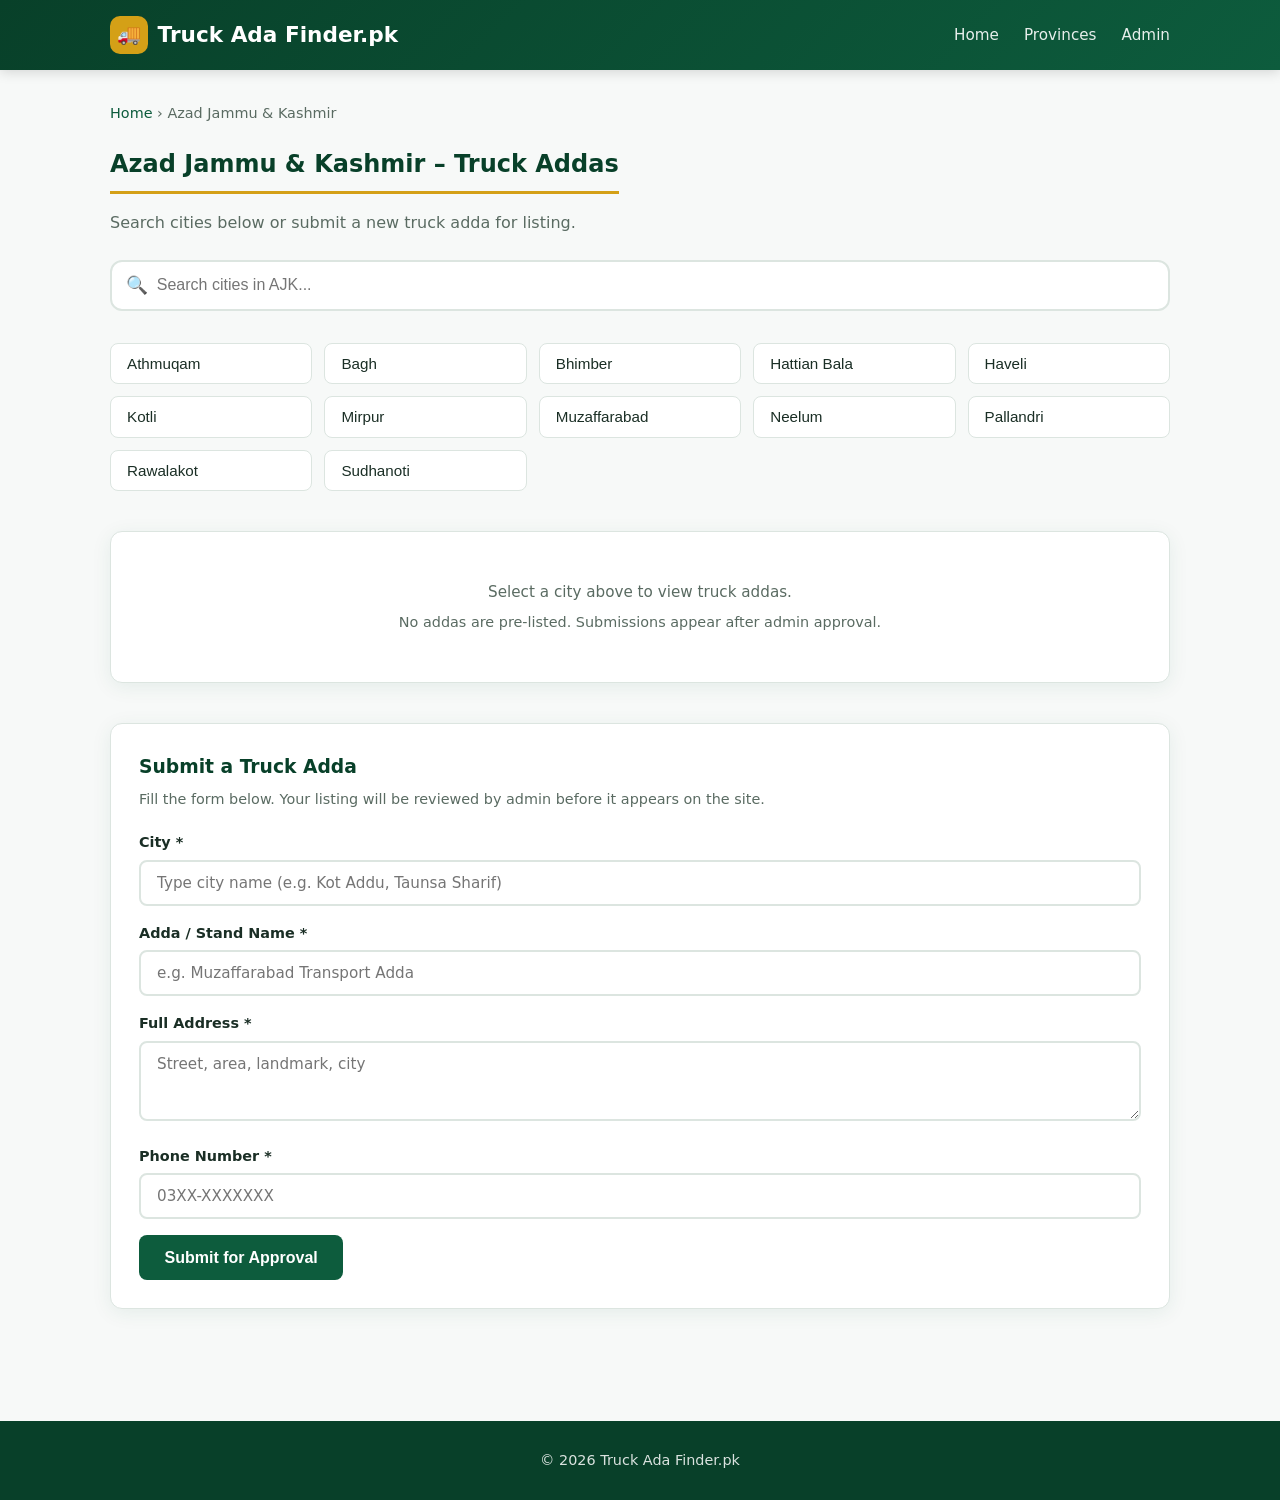
==== ajk.html @ 23ce1499 "Add files via upload" ====
<!DOCTYPE html>
<html lang="en">
<head>
  <meta charset="UTF-8">
  <meta name="viewport" content="width=device-width, initial-scale=1.0">
  <title>Azad Jammu & Kashmir – Truck Ada Finder.pk</title>
  <link rel="stylesheet" href="styles.css">
</head>
<body>
  <header class="header">
    <div class="header-inner">
      <a href="index.html" class="logo">
        <span class="logo-icon">🚚</span>
        Truck Ada Finder.pk
      </a>
      <nav class="nav">
        <a href="index.html">Home</a>
        <a href="index.html#provinces">Provinces</a>
        <a href="admin.html">Admin</a>
      </nav>
    </div>
  </header>

  <main class="container">
    <div class="breadcrumb">
      <a href="index.html">Home</a> › Azad Jammu & Kashmir
    </div>

    <h1 class="section-title">Azad Jammu & Kashmir – Truck Addas</h1>
    <p style="color:var(--text-muted); margin-bottom:0.5rem;">Search cities below or submit a new truck adda for listing.</p>

    <div class="search-box">
      <input type="text" id="citySearch" placeholder="Search cities in AJK..." autocomplete="off">
    </div>

    <div class="cities-list" id="citiesList"></div>

    <div class="adda-section" id="addaSection">
      <div class="empty-state">
        <p>Select a city above to view truck addas.</p>
        <p style="margin-top:0.4rem; font-size:0.9rem;">No addas are pre-listed. Submissions appear after admin approval.</p>
      </div>
    </div>

    <div class="form-card">
      <h3>Submit a Truck Adda</h3>
      <p class="form-desc">Fill the form below. Your listing will be reviewed by admin before it appears on the site.</p>

      <form id="addaForm">
        <div class="form-group">
          <label for="cityInput">City *</label>
          <input type="text" id="cityInput" list="cityDatalist" required placeholder="Type city name (e.g. Kot Addu, Taunsa Sharif)" autocomplete="off">
          <datalist id="cityDatalist"></datalist>
        </div>
        <div class="form-group">
          <label for="addaName">Adda / Stand Name *</label>
          <input type="text" id="addaName" required placeholder="e.g. Muzaffarabad Transport Adda">
        </div>
        <div class="form-group">
          <label for="addaAddress">Full Address *</label>
          <textarea id="addaAddress" required placeholder="Street, area, landmark, city"></textarea>
        </div>
        <div class="form-group">
          <label for="addaPhone">Phone Number *</label>
          <input type="tel" id="addaPhone" required placeholder="03XX-XXXXXXX">
        </div>
        <button type="submit" class="btn">Submit for Approval</button>
      </form>
      <div class="success-msg" id="successMsg">
        ✅ Thank you! Your truck adda has been submitted successfully. It will appear on the site after admin approval.
      </div>
    </div>
  </main>

  <footer class="footer">
    <p>&copy; 2026 Truck Ada Finder.pk</p>
  </footer>

  <script src="app.js"></script>
  <script>
    const ajkCities = [
      "Muzaffarabad", "Mirpur", "Kotli", "Rawalakot", "Bagh", "Pallandri",
      "Hattian Bala", "Neelum", "Haveli", "Sudhanoti", "Bhimber", "Athmuqam"
    ];
    initProvincePage("ajk", ajkCities);
  </script>
</body>
</html>
---- styles.css ----
:root {
  --primary: #0d5c3d;
  --primary-dark: #084029;
  --primary-light: #167a52;
  --accent: #d4a017;
  --accent-hover: #b8860b;
  --bg: #f7f9f8;
  --card: #ffffff;
  --text: #1a2e25;
  --text-muted: #5a6b62;
  --border: #dce5e0;
  --success: #0d9488;
  --shadow: 0 4px 20px rgba(13, 92, 61, 0.08);
  --radius: 12px;
}

* {
  margin: 0;
  padding: 0;
  box-sizing: border-box;
}

body {
  font-family: 'Segoe UI', system-ui, -apple-system, sans-serif;
  background: var(--bg);
  color: var(--text);
  line-height: 1.6;
  min-height: 100vh;
}

/* Header */
.header {
  background: linear-gradient(135deg, var(--primary-dark), var(--primary));
  color: white;
  padding: 1rem 0;
  box-shadow: 0 2px 12px rgba(0,0,0,0.15);
  position: sticky;
  top: 0;
  z-index: 100;
}

.header-inner {
  max-width: 1100px;
  margin: 0 auto;
  padding: 0 1.25rem;
  display: flex;
  align-items: center;
  justify-content: space-between;
  flex-wrap: wrap;
  gap: 0.75rem;
}

.logo {
  display: flex;
  align-items: center;
  gap: 0.6rem;
  text-decoration: none;
  color: white;
  font-weight: 700;
  font-size: 1.35rem;
}

.logo-icon {
  background: var(--accent);
  width: 38px;
  height: 38px;
  border-radius: 10px;
  display: flex;
  align-items: center;
  justify-content: center;
  font-size: 1.2rem;
}

.nav a {
  color: rgba(255,255,255,0.9);
  text-decoration: none;
  margin-left: 1.25rem;
  font-size: 0.95rem;
  transition: color 0.2s;
}

.nav a:hover {
  color: var(--accent);
}

/* Hero */
.hero {
  background: linear-gradient(160deg, var(--primary-dark) 0%, var(--primary) 50%, #0a4a32 100%);
  color: white;
  padding: 3.5rem 1.25rem 4rem;
  text-align: center;
}

.hero h1 {
  font-size: clamp(1.8rem, 4vw, 2.6rem);
  margin-bottom: 0.75rem;
  font-weight: 800;
}

.hero p {
  font-size: 1.1rem;
  opacity: 0.92;
  max-width: 560px;
  margin: 0 auto 1.5rem;
}

.badge {
  display: inline-block;
  background: rgba(212, 160, 23, 0.25);
  border: 1px solid var(--accent);
  color: #f5e6b8;
  padding: 0.3rem 0.9rem;
  border-radius: 50px;
  font-size: 0.85rem;
  margin-bottom: 1rem;
}

/* Container */
.container {
  max-width: 1100px;
  margin: 0 auto;
  padding: 2rem 1.25rem;
}

/* Province Cards Grid */
.province-grid {
  display: grid;
  grid-template-columns: repeat(auto-fill, minmax(260px, 1fr));
  gap: 1.25rem;
  margin-top: -2.5rem;
  position: relative;
  z-index: 10;
}

.province-card {
  background: var(--card);
  border-radius: var(--radius);
  padding: 1.5rem;
  box-shadow: var(--shadow);
  border: 1px solid var(--border);
  transition: transform 0.2s, box-shadow 0.2s;
  text-decoration: none;
  color: inherit;
  display: block;
}

.province-card:hover {
  transform: translateY(-4px);
  box-shadow: 0 8px 28px rgba(13, 92, 61, 0.14);
  border-color: var(--primary-light);
}

.province-card h2 {
  font-size: 1.25rem;
  color: var(--primary);
  margin-bottom: 0.35rem;
}

.province-card p {
  color: var(--text-muted);
  font-size: 0.9rem;
}

.province-card .arrow {
  margin-top: 0.9rem;
  color: var(--accent);
  font-weight: 600;
  font-size: 0.9rem;
}

/* Section titles */
.section-title {
  font-size: 1.5rem;
  color: var(--primary-dark);
  margin-bottom: 1rem;
  padding-bottom: 0.5rem;
  border-bottom: 3px solid var(--accent);
  display: inline-block;
}

/* Search */
.search-box {
  margin: 1.5rem 0 2rem;
  position: relative;
}

.search-box input {
  width: 100%;
  padding: 0.9rem 1.1rem 0.9rem 2.8rem;
  border: 2px solid var(--border);
  border-radius: var(--radius);
  font-size: 1rem;
  background: white;
  transition: border-color 0.2s;
}

.search-box input:focus {
  outline: none;
  border-color: var(--primary);
}

.search-box::before {
  content: "🔍";
  position: absolute;
  left: 1rem;
  top: 50%;
  transform: translateY(-50%);
  font-size: 1.1rem;
}

/* Cities list */
.cities-list {
  display: grid;
  grid-template-columns: repeat(auto-fill, minmax(180px, 1fr));
  gap: 0.75rem;
  margin-bottom: 2.5rem;
}

.city-btn {
  background: white;
  border: 1px solid var(--border);
  padding: 0.7rem 1rem;
  border-radius: 8px;
  cursor: pointer;
  text-align: left;
  font-size: 0.95rem;
  transition: all 0.15s;
  color: var(--text);
}

.city-btn:hover, .city-btn.active {
  background: var(--primary);
  color: white;
  border-color: var(--primary);
}

.city-btn.hidden {
  display: none;
}

/* Adda results */
.adda-section {
  background: white;
  border-radius: var(--radius);
  padding: 1.5rem;
  box-shadow: var(--shadow);
  border: 1px solid var(--border);
  margin-bottom: 2.5rem;
  min-height: 120px;
}

.adda-section h3 {
  color: var(--primary);
  margin-bottom: 0.75rem;
}

.empty-state {
  color: var(--text-muted);
  text-align: center;
  padding: 1.5rem;
  font-size: 0.95rem;
}

.empty-state strong {
  color: var(--primary);
}

/* Form */
.form-card {
  background: white;
  border-radius: var(--radius);
  padding: 1.75rem;
  box-shadow: var(--shadow);
  border: 1px solid var(--border);
  margin-bottom: 2rem;
}

.form-card h3 {
  color: var(--primary-dark);
  margin-bottom: 0.4rem;
}

.form-card .form-desc {
  color: var(--text-muted);
  font-size: 0.9rem;
  margin-bottom: 1.25rem;
}

.form-group {
  margin-bottom: 1rem;
}

.form-group label {
  display: block;
  font-weight: 600;
  font-size: 0.9rem;
  margin-bottom: 0.35rem;
  color: var(--text);
}

.form-group input,
.form-group select,
.form-group textarea {
  width: 100%;
  padding: 0.75rem 1rem;
  border: 2px solid var(--border);
  border-radius: 8px;
  font-size: 0.95rem;
  transition: border-color 0.2s;
  font-family: inherit;
}

.form-group input:focus,
.form-group select:focus,
.form-group textarea:focus {
  outline: none;
  border-color: var(--primary);
}

.form-group textarea {
  min-height: 80px;
  resize: vertical;
}

.btn {
  display: inline-block;
  background: var(--primary);
  color: white;
  border: none;
  padding: 0.85rem 1.6rem;
  border-radius: 8px;
  font-size: 1rem;
  font-weight: 600;
  cursor: pointer;
  transition: background 0.2s, transform 0.15s;
}

.btn:hover {
  background: var(--primary-dark);
  transform: translateY(-1px);
}

.btn-accent {
  background: var(--accent);
  color: #1a2e25;
}

.btn-accent:hover {
  background: var(--accent-hover);
}

.success-msg {
  display: none;
  background: #ecfdf5;
  border: 1px solid #a7f3d0;
  color: #065f46;
  padding: 1rem;
  border-radius: 8px;
  margin-top: 1rem;
  font-size: 0.95rem;
}

.success-msg.show {
  display: block;
}

/* Footer */
.footer {
  background: var(--primary-dark);
  color: rgba(255,255,255,0.85);
  text-align: center;
  padding: 1.75rem 1rem;
  margin-top: 3rem;
  font-size: 0.9rem;
}

.footer a {
  color: var(--accent);
  text-decoration: none;
}

/* Breadcrumb */
.breadcrumb {
  font-size: 0.9rem;
  color: var(--text-muted);
  margin-bottom: 1.25rem;
}

.breadcrumb a {
  color: var(--primary);
  text-decoration: none;
}

.breadcrumb a:hover {
  text-decoration: underline;
}

/* Responsive */
@media (max-width: 600px) {
  .header-inner {
    flex-direction: column;
    align-items: flex-start;
  }
  .nav {
    width: 100%;
  }
  .nav a {
    margin-left: 0;
    margin-right: 1rem;
  }
  .hero {
    padding: 2.5rem 1rem 3rem;
  }
  .province-grid {
    margin-top: -1.5rem;
  }
}
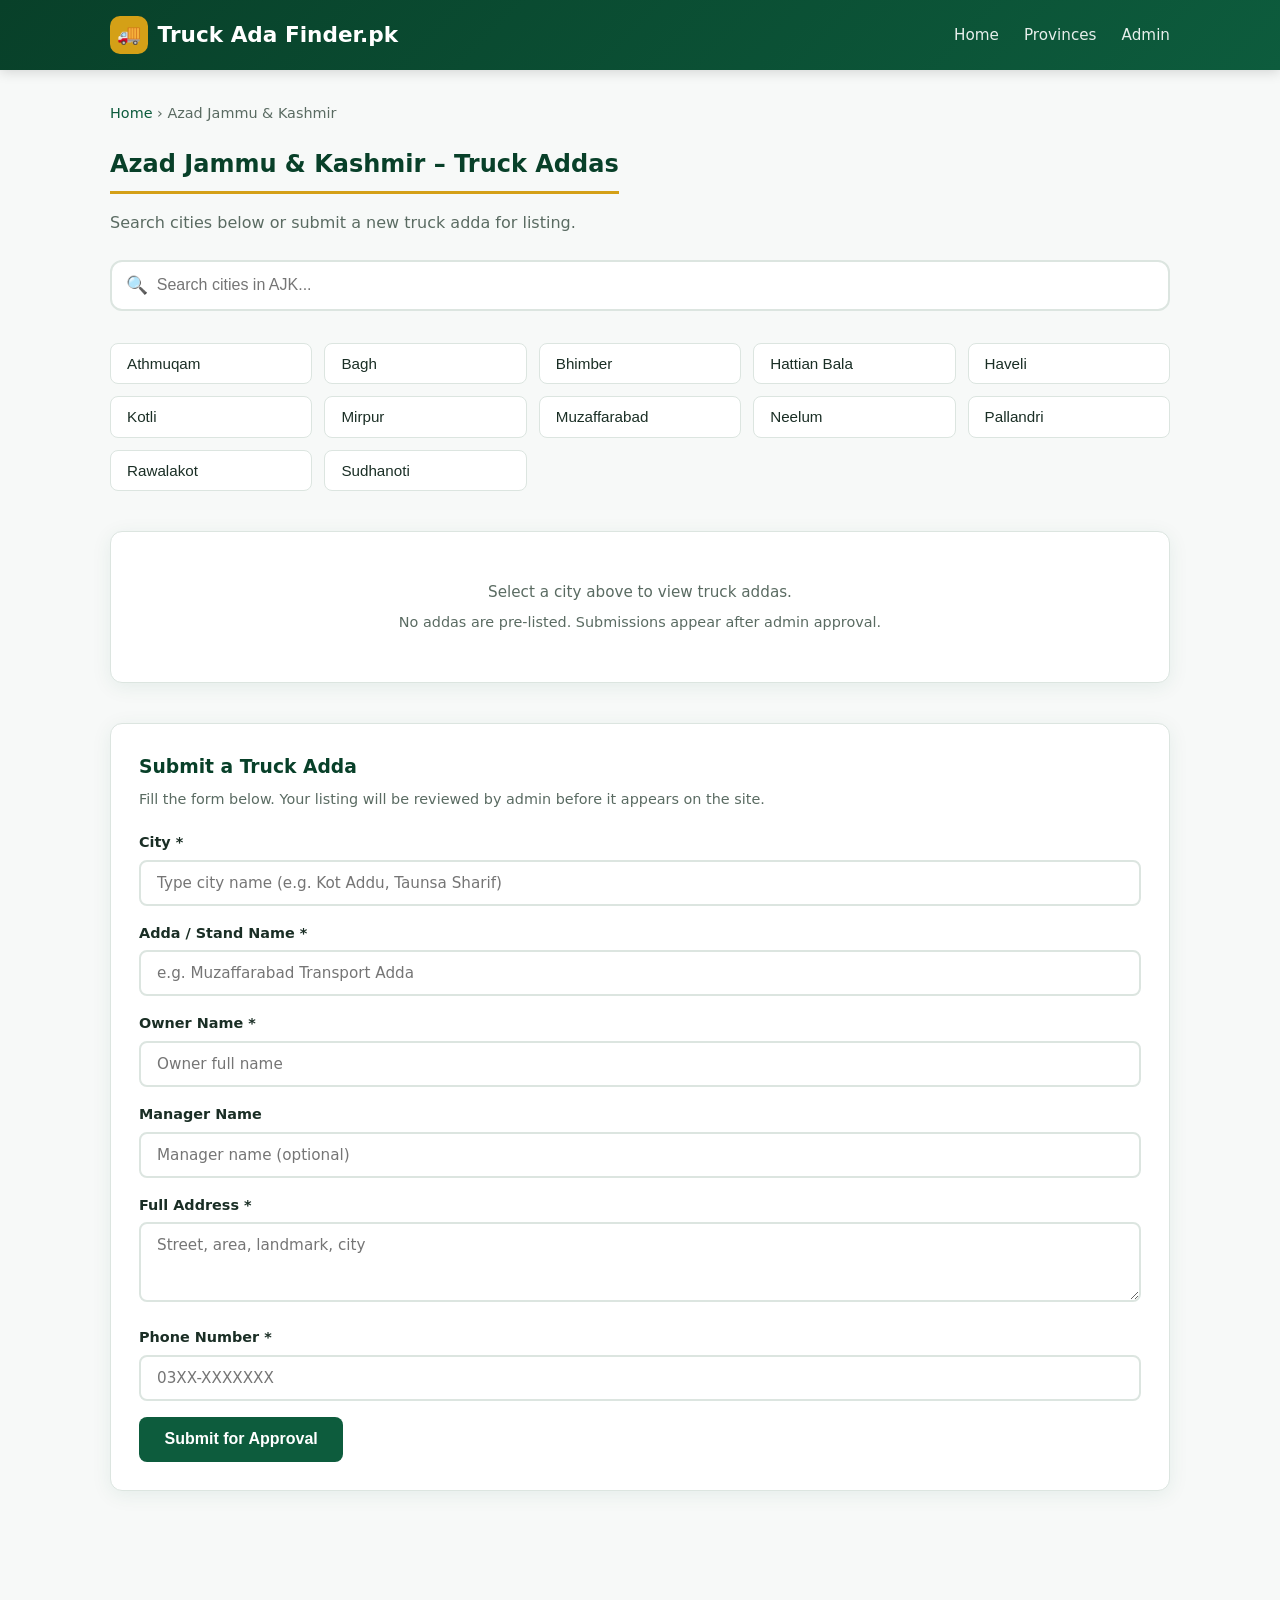
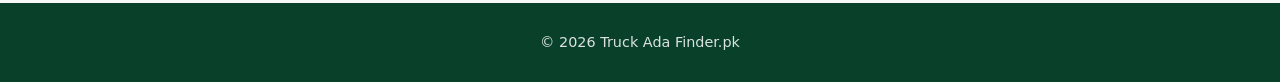
==== commit 751a11d1: "Add files via upload" ====
--- a/ajk.html
+++ b/ajk.html
@@ -57,6 +57,14 @@
           <input type="text" id="addaName" required placeholder="e.g. Muzaffarabad Transport Adda">
         </div>
         <div class="form-group">
+          <label for="ownerName">Owner Name *</label>
+          <input type="text" id="ownerName" required placeholder="Owner full name">
+        </div>
+        <div class="form-group">
+          <label for="managerName">Manager Name</label>
+          <input type="text" id="managerName" placeholder="Manager name (optional)">
+        </div>
+        <div class="form-group">
           <label for="addaAddress">Full Address *</label>
           <textarea id="addaAddress" required placeholder="Street, area, landmark, city"></textarea>
         </div>
